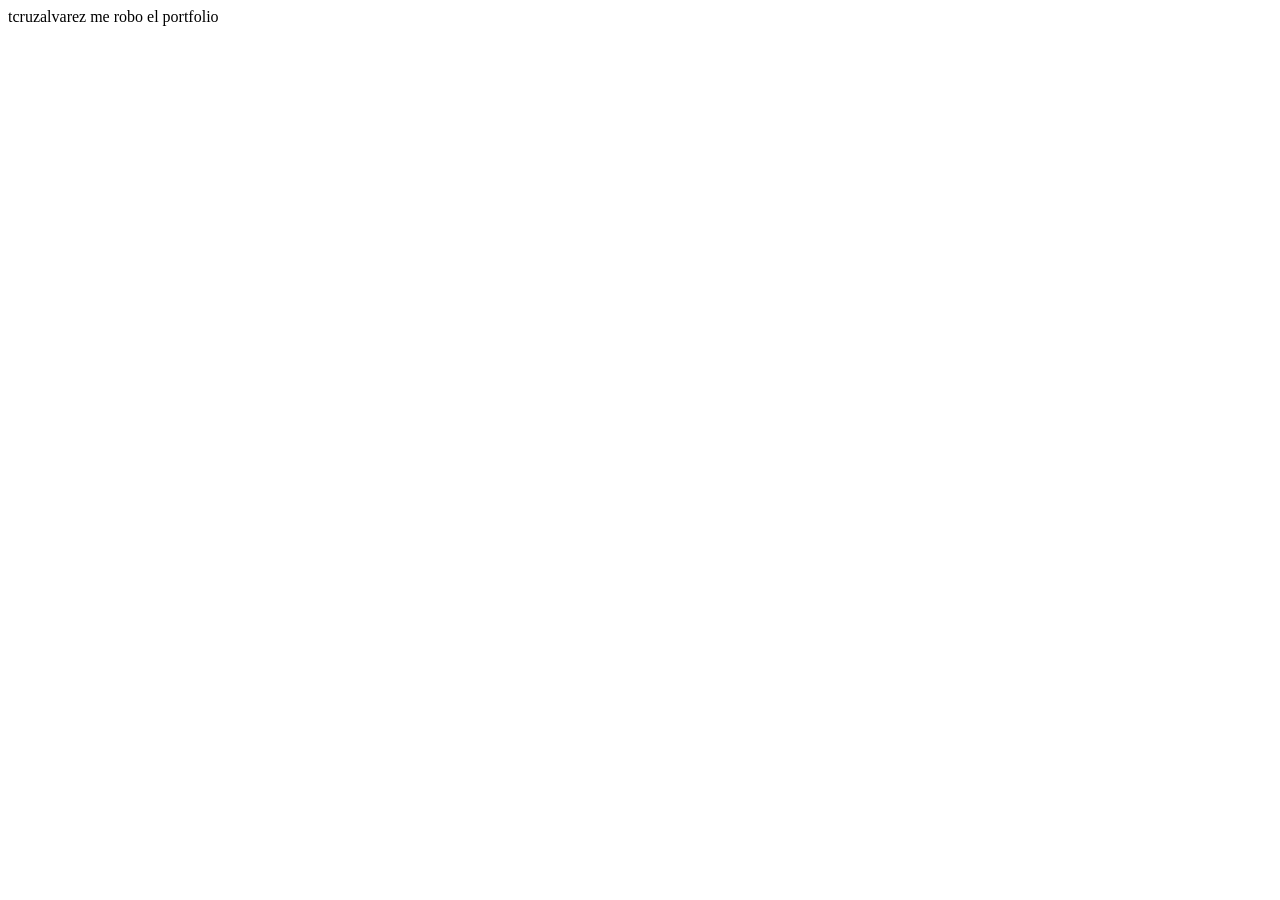
==== index.html @ fd971188 "cree el portfolio en la cuenta de otro pibe pido disculpas" ====
<!DOCTYPE html>
<html lang="en">
<head>
    <meta charset="UTF-8">
    <meta name="viewport" content="width=device-width, initial-scale=1.0">
    <title>PORTFOLIO CABRERA</title>
</head>
<body>
    tcruzalvarez me robo el portfolio
</body>
</html>
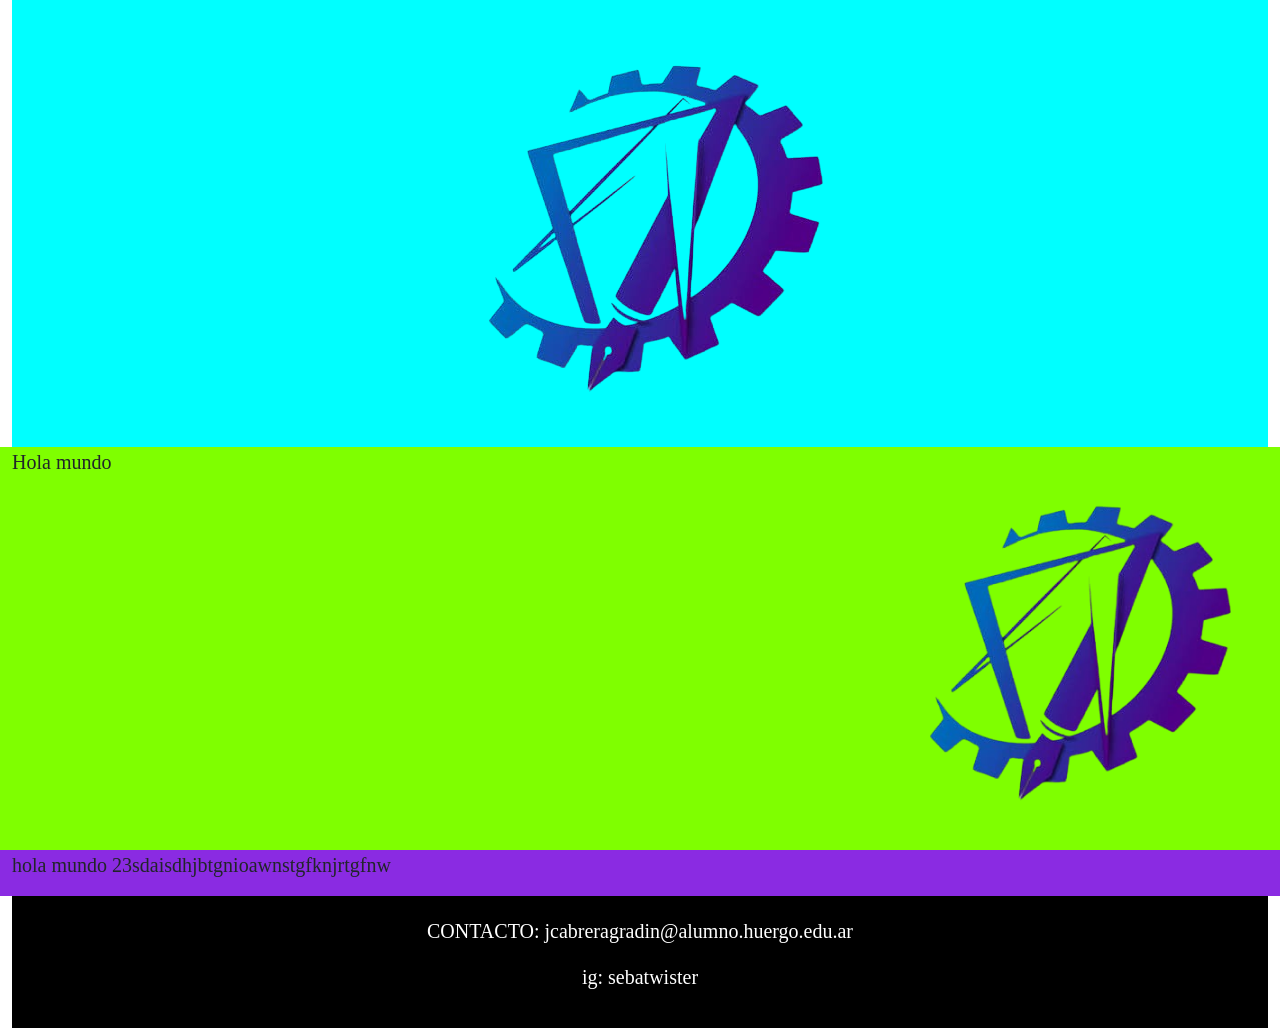
==== commit d05de847: "probando los canvas los colores más feos del pais" ====
--- a/index.html
+++ b/index.html
@@ -4,8 +4,32 @@
     <meta charset="UTF-8">
     <meta name="viewport" content="width=device-width, initial-scale=1.0">
     <title>PORTFOLIO CABRERA</title>
+    <link rel="stylesheet" href="background.css">
+    <link href="https://cdn.jsdelivr.net/npm/bootstrap@5.3.8/dist/css/bootstrap.min.css" rel="stylesheet">
 </head>
 <body>
-    tcruzalvarez me robo el portfolio
+    <div class="container-fluid">
+    <div class="contenedor">    
+        <center><img src="images/logo_huergo.png" alt="Logo Huergo"></center>
+    </div>
+    <div class="row primerRectangulo">
+        <div class="col-8">
+            <p>Hola mundo</p>
+        </div>
+        <div class="col-4">
+            <img src="images/logo_huergo.png" alt="Logo Huergo" class="img-fluid">
+        </div>
+    </div>
+    <div class="row segundoRectangulo">
+        <div class="col-4">
+            <p>hola mundo 23sdaisdhjbtgnioawnstgfknjrtgfnw</p>
+        </div>
+    </div>
+    <footer>
+        <p>CONTACTO: jcabreragradin@alumno.huergo.edu.ar</p>
+        <p>ig: sebatwister</p>
+    </footer>
+    </div>
 </body>
+
 </html>
--- a/background.css
+++ b/background.css
@@ -0,0 +1,36 @@
+body {
+    margin: 0;
+    min-height: 100vh;
+    display: flex;
+    flex-direction: column;
+}
+
+
+h1 {
+  color: white;
+  text-align: center;
+}
+
+p {
+  font-family:Georgia, 'Times New Roman', Times, serif;
+  font-size: 20px;
+}
+
+footer {
+    margin-top: auto;
+    background-color: black;
+    color: white;
+    text-align: center;
+    padding: 20px;
+}
+
+.primerRectangulo {
+  background-color: chartreuse;
+}
+
+.segundoRectangulo {
+  background-color: blueviolet;
+}
+.contenedor{
+  background-color: aqua;
+}
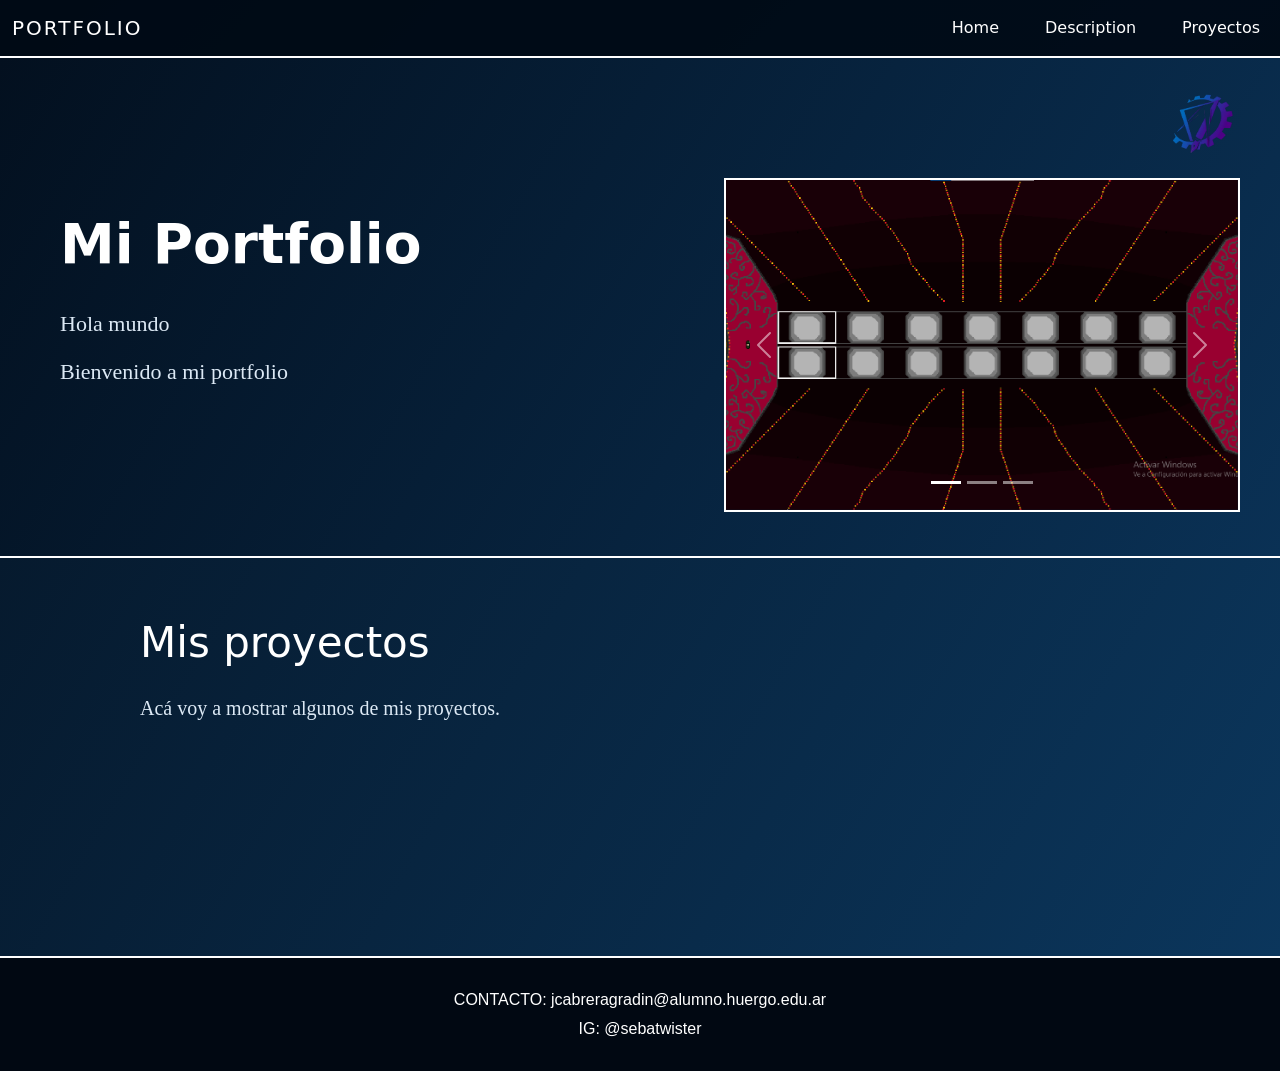
==== commit b305c1e4: "le cmabie todos los colores paso de horrible a feo" ====
--- a/index.html
+++ b/index.html
@@ -1,5 +1,5 @@
 <!DOCTYPE html>
-<html lang="en">
+<html lang="es">
 <head>
     <meta charset="UTF-8">
     <meta name="viewport" content="width=device-width, initial-scale=1.0">
@@ -8,28 +8,64 @@
     <link href="https://cdn.jsdelivr.net/npm/bootstrap@5.3.8/dist/css/bootstrap.min.css" rel="stylesheet">
 </head>
 <body>
-    <div class="container-fluid">
-    <div class="contenedor">    
-        <center><img src="images/logo_huergo.png" alt="Logo Huergo"></center>
-    </div>
-    <div class="row primerRectangulo">
-        <div class="col-8">
+    <nav class="navbar navbar-expand-lg navbar-dark barra">
+        <div class="container-fluid">
+            <a class="navbar-brand" href="#">PORTFOLIO</a>
+            <div class="navbar-nav ms-auto">
+                <a class="nav-link" href="#">Home</a>
+                <a class="nav-link" href="#">Description</a>
+                <a class="nav-link" href="#">Proyectos</a>
+            </div>
+        </div>
+    </nav>
+    <section class="primerRectangulo">
+        <div class="texto">
+            <h1>Mi Portfolio</h1>
             <p>Hola mundo</p>
+            <p>Bienvenido a mi portfolio</p>
         </div>
-        <div class="col-4">
-            <img src="images/logo_huergo.png" alt="Logo Huergo" class="img-fluid">
+        <div class="parteDerecha">
+            <div class="logoHuergo">
+                <img src="images/logo_huergo.png" alt="Logo Huergo">
+            </div>
+            <div id="carouselExampleIndicators" class="carousel slide" data-bs-ride="carousel" data-bs-interval="3000">
+                <div class="carousel-indicators">
+                    <button type="button" data-bs-target="#carouselExampleIndicators" data-bs-slide-to="0" class="active" aria-current="true" aria-label="Slide 1"></button>
+                    <button type="button" data-bs-target="#carouselExampleIndicators" data-bs-slide-to="1" aria-label="Slide 2"></button>
+                    <button type="button" data-bs-target="#carouselExampleIndicators" data-bs-slide-to="2" aria-label="Slide 3"></button>
+                </div>
+                <div class="carousel-inner">
+                    <div class="carousel-item active">
+                        <img src="images/jdc/glases.png" class="d-block w-100" alt="Juego de los vidrios">
+                    </div>
+                    <div class="carousel-item">
+                        <img src="images/jdc/rope.png" class="d-block w-100" alt="Tira la cuerda">
+                    </div>
+                    <div class="carousel-item">
+                        <img src="images/jdc/bubbles.png" class="d-block w-100" alt="Juego de las canicas">
+                    </div>
+                </div>
+                <button class="carousel-control-prev" type="button" data-bs-target="#carouselExampleIndicators" data-bs-slide="prev">
+                    <span class="carousel-control-prev-icon" aria-hidden="true"></span>
+                    <span class="visually-hidden">Anterior</span>
+                </button>
+                <button class="carousel-control-next" type="button" data-bs-target="#carouselExampleIndicators" data-bs-slide="next">
+                    <span class="carousel-control-next-icon" aria-hidden="true"></span>
+                    <span class="visually-hidden">Siguiente</span>
+                </button>
+            </div>
         </div>
-    </div>
-    <div class="row segundoRectangulo">
-        <div class="col-4">
-            <p>hola mundo 23sdaisdhjbtgnioawnstgfknjrtgfnw</p>
+    </section>
+    <section class="segundoRectangulo">
+        <div class="contenido">
+            <h2>Mis proyectos</h2>
+            <p>Acá voy a mostrar algunos de mis proyectos.</p>
         </div>
-    </div>
+    </section>
     <footer>
         <p>CONTACTO: jcabreragradin@alumno.huergo.edu.ar</p>
-        <p>ig: sebatwister</p>
+        <p>IG: @sebatwister</p>
     </footer>
-    </div>
+    <script src="https://cdn.jsdelivr.net/npm/bootstrap@5.3.8/dist/js/bootstrap.bundle.min.js"></script>
 </body>
-
 </html>
--- a/background.css
+++ b/background.css
@@ -1,36 +1,166 @@
+* {
+    box-sizing: border-box;
+}
+html,
 body {
     margin: 0;
+    padding: 0;
+    width: 100%;
     min-height: 100vh;
+}
+body {
+    background: linear-gradient(135deg, #020b16, #06213b, #031222);
+    color: white;
+    font-family: Arial, sans-serif;
+}
+.barra {
+    width: 100%;
+    padding: 15px 40px;
+    background-color: rgba(0, 10, 22, 0.9);
+    border-bottom: 2px solid white;
+}
+.navbar-brand {
+    font-size: 24px;
+    color: white !important;
+    letter-spacing: 2px;
+}
+.nav-link {
+    color: white !important;
+    font-size: 18px;
+    margin-left: 30px;
+    transition: 0.2s;
+}
+.nav-link:hover {
+    color: #a8cfff !important;
+}
+.primerRectangulo {
+    width: 100%;
+    min-height: 500px;
+    display: flex;
+    position: relative;
+    border-bottom: 2px solid white;
+    background: linear-gradient(120deg, #03101f, #0a3155);
+}
+.texto {
+    width: 55%;
+    padding: 100px 60px;
     display: flex;
     flex-direction: column;
+    justify-content: center;
 }
-
-
-h1 {
-  color: white;
-  text-align: center;
+.texto h1 {
+    font-size: 55px;
+    margin-bottom: 30px;
+    color: white;
+    font-weight: bold;
 }
-
-p {
-  font-family:Georgia, 'Times New Roman', Times, serif;
-  font-size: 20px;
+.texto p {
+    font-family: Georgia, "Times New Roman", Times, serif;
+    font-size: 22px;
+    color: #dce9f5;
+    margin-bottom: 15px;
 }
-
+.parteDerecha {
+    width: 45%;
+    padding: 20px 40px 40px 20px;
+    display: flex;
+    flex-direction: column;
+    align-items: center;
+}
+.logoHuergo {
+    width: 100%;
+    height: 90px;
+    display: flex;
+    justify-content: flex-end;
+    align-items: center;
+    margin-bottom: 10px;
+}
+.logoHuergo img {
+    max-width: 150px;
+    max-height: 80px;
+    object-fit: contain;
+}
+.carousel {
+    width: 100%;
+    border: 2px solid white;
+    overflow: hidden;
+}
+.carousel-inner {
+    width: 100%;
+}
+.carousel-item {
+    width: 100%;
+}
+.carousel-item img {
+    width: 100%;
+    height: 330px;
+    object-fit: cover;
+    display: block;
+}
+.segundoRectangulo {
+    width: 100%;
+    min-height: 400px;
+    padding: 60px;
+    background: linear-gradient(120deg, #061a2e, #0b365c);
+    border-bottom: 2px solid white;
+}
+.contenido {
+    max-width: 1000px;
+    margin: auto;
+}
+.contenido h2 {
+    color: white;
+    font-size: 42px;
+    margin-bottom: 25px;
+}
+.contenido p {
+    font-family: Georgia, "Times New Roman", Times, serif;
+    font-size: 20px;
+    color: #dce9f5;
+}
 footer {
-    margin-top: auto;
-    background-color: black;
+    width: 100%;
+    padding: 25px;
+    text-align: center;
+    background-color: #010812;
     color: white;
-    text-align: center;
-    padding: 20px;
 }
-
-.primerRectangulo {
-  background-color: chartreuse;
+footer p {
+    margin: 5px 0;
+    font-family: Arial, sans-serif;
+    font-size: 16px;
 }
-
-.segundoRectangulo {
-  background-color: blueviolet;
-}
-.contenedor{
-  background-color: aqua;
+@media (max-width: 768px) {
+    .barra {
+        padding: 15px 20px;
+    }
+    .navbar-nav {
+        margin-top: 10px;
+    }
+    .nav-link {
+        margin-left: 0;
+    }
+    .primerRectangulo {
+        flex-direction: column;
+    }
+    .texto {
+        width: 100%;
+        padding: 60px 30px;
+    }
+    .texto h1 {
+        font-size: 40px;
+    }
+    .parteDerecha {
+        width: 100%;
+        padding: 20px;
+    }
+    .logoHuergo {
+        justify-content: center;
+    }
+    .carousel-item img {
+        height: 280px;
+    }
+    .segundoRectangulo {
+        padding: 40px 25px;
+    }
 }
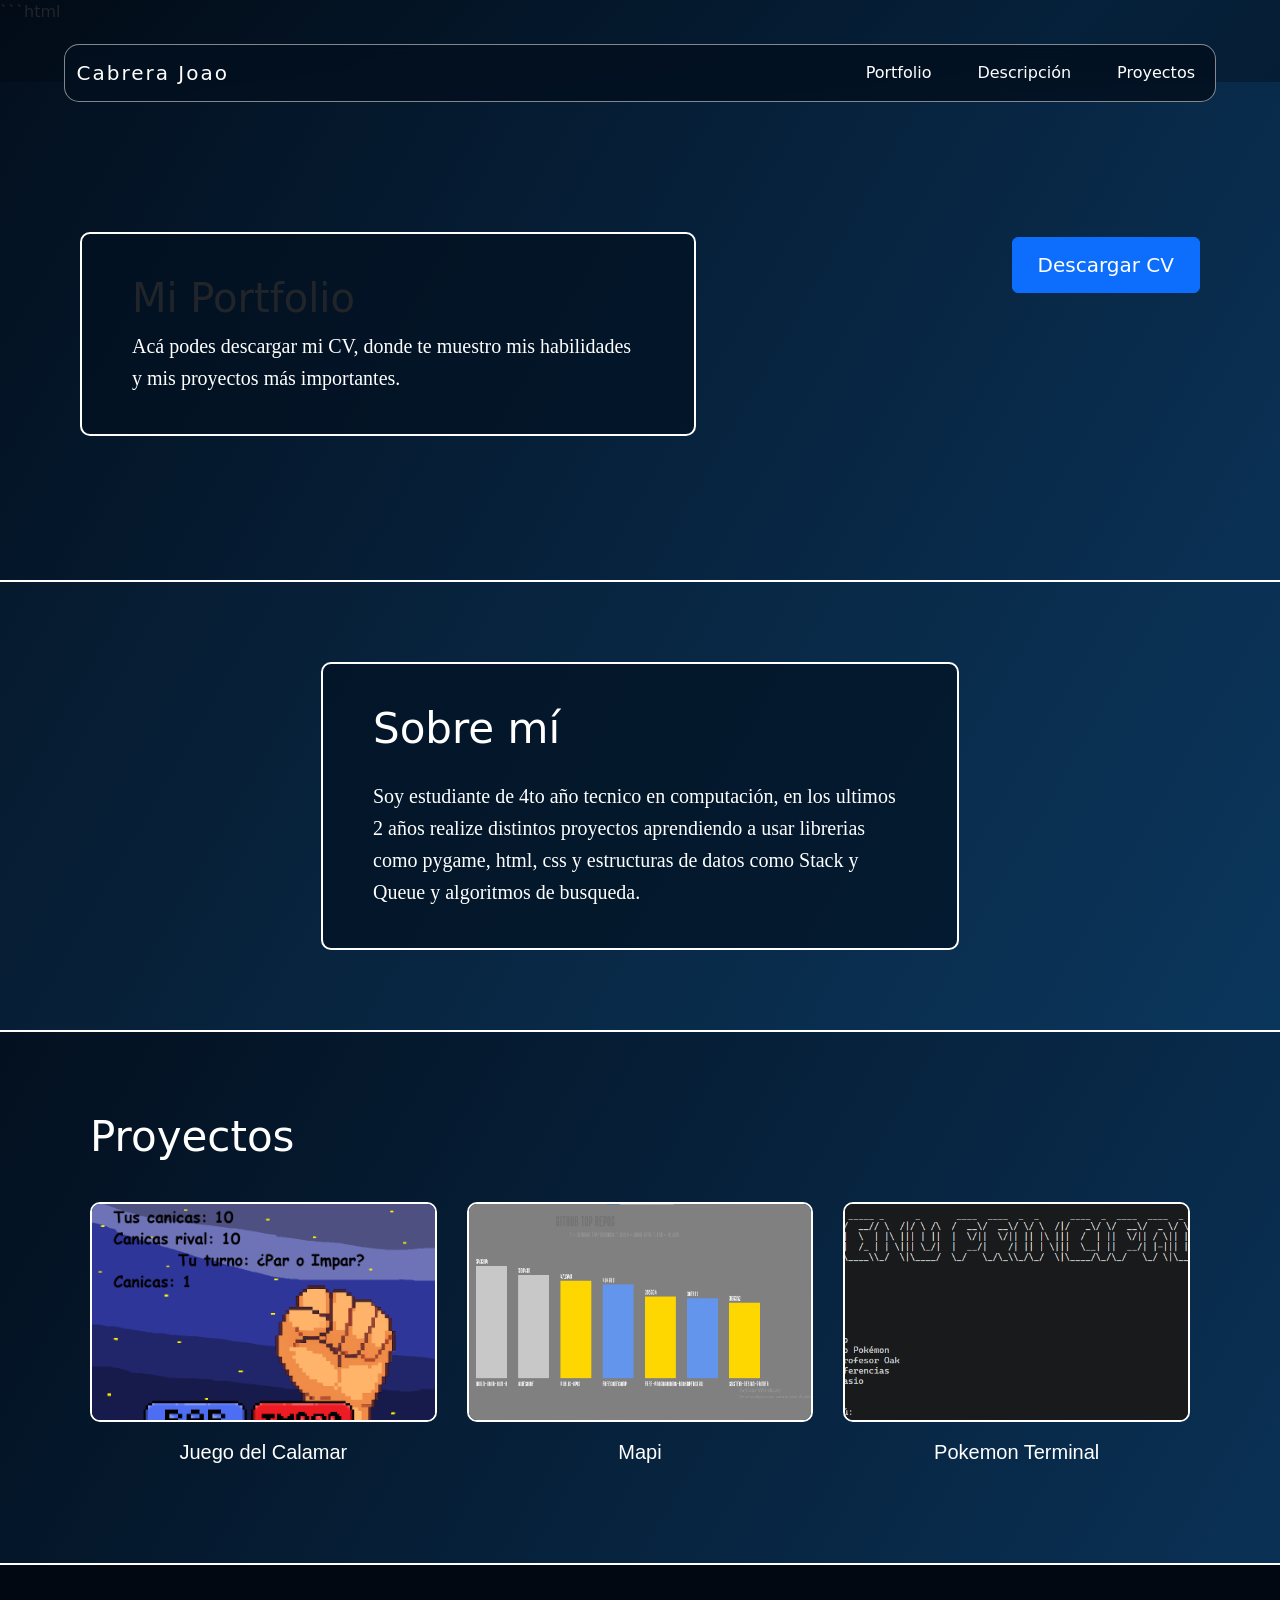
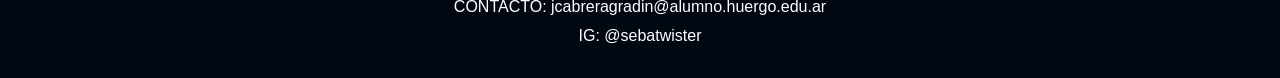
==== commit b1ec4f96: "termine la pagina 70% artesanal" ====
--- a/index.html
+++ b/index.html
@@ -1,3 +1,4 @@
+```html
 <!DOCTYPE html>
 <html lang="es">
 <head>
@@ -10,62 +11,61 @@
 <body>
     <nav class="navbar navbar-expand-lg navbar-dark barra">
         <div class="container-fluid">
-            <a class="navbar-brand" href="#">PORTFOLIO</a>
+            <a class="navbar-brand" href="index.html">Cabrera Joao</a>
             <div class="navbar-nav ms-auto">
-                <a class="nav-link" href="#">Home</a>
-                <a class="nav-link" href="#">Description</a>
-                <a class="nav-link" href="#">Proyectos</a>
+                <a class="nav-link" href="#">Portfolio</a>
+                <a class="nav-link" href="#Descripcion">Descripción</a>
+                <a class="nav-link" href="#Proyecto">Proyectos</a>
             </div>
         </div>
     </nav>
-    <section class="primerRectangulo">
-        <div class="texto">
-            <h1>Mi Portfolio</h1>
-            <p>Hola mundo</p>
-            <p>Bienvenido a mi portfolio</p>
-        </div>
-        <div class="parteDerecha">
-            <div class="logoHuergo">
-                <img src="images/logo_huergo.png" alt="Logo Huergo">
+    <main class="contenido-principal">
+        <section class="primerRectangulo">
+            <div class="cuadroDescripcion">
+                <h1>Mi Portfolio</h1>
+                <p>Acá podes descargar mi CV, donde te muestro mis habilidades y mis proyectos más importantes.</p>
             </div>
-            <div id="carouselExampleIndicators" class="carousel slide" data-bs-ride="carousel" data-bs-interval="3000">
-                <div class="carousel-indicators">
-                    <button type="button" data-bs-target="#carouselExampleIndicators" data-bs-slide-to="0" class="active" aria-current="true" aria-label="Slide 1"></button>
-                    <button type="button" data-bs-target="#carouselExampleIndicators" data-bs-slide-to="1" aria-label="Slide 2"></button>
-                    <button type="button" data-bs-target="#carouselExampleIndicators" data-bs-slide-to="2" aria-label="Slide 3"></button>
+            <div class="cv">
+                <a href="images/cv.png" download class="btn btn-primary">Descargar CV</a>
+            </div>
+        </section>
+        <section class="segundoRectangulo" id="Descripcion">
+            <div class="cuadroDescripcion">
+                <h2>Sobre mí</h2>
+                <p>Soy estudiante de 4to año tecnico en computación, en los ultimos 2 años realize distintos proyectos aprendiendo a usar librerias como pygame, html, css y estructuras de datos como Stack y Queue y algoritmos de busqueda.</p>
+            </div>
+        </section>
+        <section class="tercerRectangulo" id="Proyecto">
+            <div class="contenido">
+                <h2>Proyectos</h2>
+                <div class="proyectos">
+                    <a href="jdc.html" class="proyecto">
+                        <div class="imagenProyecto">
+                            <img src="images/jdc/bubbles.png" alt="Juego del Calamar">
+                        </div>
+                        <p>Juego del Calamar</p>
+                    </a>
+                    <a href="mapi.html" class="proyecto">
+                        <div class="imagenProyecto">
+                            <img src="images/mapi/git.png" alt="Mapi">
+                        </div>
+                        <p>Mapi</p>
+                    </a>
+                    <a href="pkmn.html" class="proyecto">
+                        <div class="imagenProyecto">
+                            <img src="images/pkmn/menu.png" alt="Pokemon Terminal">
+                        </div>
+                        <p>Pokemon Terminal</p>
+                    </a>
                 </div>
-                <div class="carousel-inner">
-                    <div class="carousel-item active">
-                        <img src="images/jdc/glases.png" class="d-block w-100" alt="Juego de los vidrios">
-                    </div>
-                    <div class="carousel-item">
-                        <img src="images/jdc/rope.png" class="d-block w-100" alt="Tira la cuerda">
-                    </div>
-                    <div class="carousel-item">
-                        <img src="images/jdc/bubbles.png" class="d-block w-100" alt="Juego de las canicas">
-                    </div>
-                </div>
-                <button class="carousel-control-prev" type="button" data-bs-target="#carouselExampleIndicators" data-bs-slide="prev">
-                    <span class="carousel-control-prev-icon" aria-hidden="true"></span>
-                    <span class="visually-hidden">Anterior</span>
-                </button>
-                <button class="carousel-control-next" type="button" data-bs-target="#carouselExampleIndicators" data-bs-slide="next">
-                    <span class="carousel-control-next-icon" aria-hidden="true"></span>
-                    <span class="visually-hidden">Siguiente</span>
-                </button>
             </div>
-        </div>
-    </section>
-    <section class="segundoRectangulo">
-        <div class="contenido">
-            <h2>Mis proyectos</h2>
-            <p>Acá voy a mostrar algunos de mis proyectos.</p>
-        </div>
-    </section>
+        </section>
+    </main>
     <footer>
         <p>CONTACTO: jcabreragradin@alumno.huergo.edu.ar</p>
         <p>IG: @sebatwister</p>
     </footer>
     <script src="https://cdn.jsdelivr.net/npm/bootstrap@5.3.8/dist/js/bootstrap.bundle.min.js"></script>
 </body>
-</html>+</html>
+
--- a/background.css
+++ b/background.css
@@ -6,18 +6,32 @@
     margin: 0;
     padding: 0;
     width: 100%;
-    min-height: 100vh;
+    height: 100%;
 }
 body {
     background: linear-gradient(135deg, #020b16, #06213b, #031222);
     color: white;
     font-family: Arial, sans-serif;
+    display: flex;
+    flex-direction: column;
+    min-height: 100vh;
+}
+.contenido-principal {
+    flex: 1 0 auto;
 }
 .barra {
-    width: 100%;
-    padding: 15px 40px;
-    background-color: rgba(0, 10, 22, 0.9);
-    border-bottom: 2px solid white;
+    position: fixed;
+    top: 20px;
+    left: 50%;
+    transform: translateX(-50%);
+    width: 90%;
+    max-width: 1400px;
+    padding: 12px 30px;
+    background-color: rgba(3, 16, 31, 0.85);
+    border: 1px solid rgba(255, 255, 255, 0.5);
+    border-radius: 15px;
+    z-index: 2000;
+    backdrop-filter: blur(8px);
 }
 .navbar-brand {
     font-size: 24px;
@@ -33,79 +47,163 @@
 .nav-link:hover {
     color: #a8cfff !important;
 }
+.Intro {
+    padding: 150px 60px 80px;
+}
+.Intro .row {
+    row-gap: 40px;
+}
+#carouselExample {
+    border: 2px solid rgba(255, 255, 255, 0.5);
+    border-radius: 12px;
+    overflow: hidden;
+    background-color: rgba(3, 16, 31, 0.65);
+}
+.carousel-item img {
+    width: 100%;
+    height: auto;
+    max-height: 70vh;
+    object-fit: contain;
+    display: block;
+    margin: 0 auto;
+}
+.texto {
+    color: #ffffff;
+}
+.texto h1 {
+    color: #ffffff;
+    font-size: 45px;
+    font-weight: bold;
+    margin-bottom: 20px;
+}
+.texto p {
+    color: #ffffff;
+    font-family: Georgia, "Times New Roman", Times, serif;
+    font-size: 20px;
+    line-height: 1.6;
+    margin-bottom: 25px;
+}
+.btn-github {
+    display: inline-flex;
+    align-items: center;
+    gap: 10px;
+    padding: 12px 26px;
+    font-size: 17px;
+    font-weight: 600;
+    color: #ffffff;
+    text-decoration: none;
+    background: linear-gradient(135deg, #1f2937, #0d1117);
+    border: 1px solid rgba(255, 255, 255, 0.25);
+    border-radius: 50px;
+    box-shadow: 0 4px 14px rgba(0, 0, 0, 0.4);
+    transition: transform 0.25s ease, box-shadow 0.25s ease, background 0.25s ease, border-color 0.25s ease;
+}
+.btn-github i {
+    font-size: 20px;
+    transition: transform 0.25s ease;
+}
+.btn-github:hover {
+    color: #ffffff;
+    background: linear-gradient(135deg, #2b3644, #14181f);
+    border-color: rgba(168, 207, 255, 0.6);
+    transform: translateY(-3px);
+    box-shadow: 0 8px 22px rgba(168, 207, 255, 0.25);
+}
+.btn-github:hover i {
+    transform: rotate(-8deg) scale(1.1);
+}
+.btn-github:active {
+    transform: translateY(-1px);
+}
 .primerRectangulo {
     width: 100%;
     min-height: 500px;
+    padding: 150px 80px 80px;
     display: flex;
-    position: relative;
+    align-items: flex-start;
+    justify-content: space-between;
     border-bottom: 2px solid white;
     background: linear-gradient(120deg, #03101f, #0a3155);
 }
-.texto {
-    width: 55%;
-    padding: 100px 60px;
-    display: flex;
-    flex-direction: column;
-    justify-content: center;
-}
-.texto h1 {
-    font-size: 55px;
-    margin-bottom: 30px;
+.presentacion {
+    width: 65%;
+}
+.presentacion h1 {
+    font-size: 65px;
+    margin: 0 0 25px;
     color: white;
     font-weight: bold;
 }
-.texto p {
+.presentacion p {
+    max-width: 750px;
     font-family: Georgia, "Times New Roman", Times, serif;
     font-size: 22px;
-    color: #dce9f5;
-    margin-bottom: 15px;
-}
-.parteDerecha {
-    width: 45%;
-    padding: 20px 40px 40px 20px;
+    line-height: 1.6;
+    color: white;
+    margin: 0;
+}
+.cv {
+    padding-top: 5px;
+}
+.cv .btn {
+    font-size: 20px;
+    padding: 12px 25px;
+}
+.segundoRectangulo {
+    width: 100%;
+    min-height: 450px;
+    padding: 80px 60px;
     display: flex;
-    flex-direction: column;
     align-items: center;
-}
-.logoHuergo {
-    width: 100%;
-    height: 90px;
-    display: flex;
-    justify-content: flex-end;
-    align-items: center;
-    margin-bottom: 10px;
-}
-.logoHuergo img {
-    max-width: 150px;
-    max-height: 80px;
-    object-fit: contain;
-}
-.carousel {
-    width: 100%;
+    justify-content: center;
+    gap: 50px;
+    background: linear-gradient(120deg, #061a2e, #0b365c);
+    border-bottom: 2px solid white;
+}
+.cuadroDescripcion {
+    width: 55%;
+    max-width: 850px;
+    padding: 40px 50px;
+    background-color: rgba(3, 16, 31, 0.65);
     border: 2px solid white;
+    border-radius: 10px;
+}
+.cuadroDescripcion h2 {
+    color: white;
+    font-size: 42px;
+    margin-bottom: 25px;
+}
+.cuadroDescripcion p {
+    font-family: Georgia, "Times New Roman", Times, serif;
+    font-size: 20px;
+    line-height: 1.6;
+    color: white;
+    margin: 0;
+}
+.imagenDescripcion {
+    width: 35%;
+    max-width: 450px;
+    height: 300px;
     overflow: hidden;
-}
-.carousel-inner {
-    width: 100%;
-}
-.carousel-item {
-    width: 100%;
-}
-.carousel-item img {
-    width: 100%;
-    height: 330px;
+    border: 2px solid white;
+    border-radius: 10px;
+    background-color: rgba(3, 16, 31, 0.65);
+}
+.imagenDescripcion img {
+    width: 100%;
+    height: 100%;
     object-fit: cover;
     display: block;
 }
-.segundoRectangulo {
-    width: 100%;
-    min-height: 400px;
-    padding: 60px;
-    background: linear-gradient(120deg, #061a2e, #0b365c);
+.tercerRectangulo {
+    width: 100%;
+    min-height: 500px;
+    padding: 80px 60px;
+    background: linear-gradient(120deg, #03101f, #0a3155);
     border-bottom: 2px solid white;
 }
 .contenido {
-    max-width: 1000px;
+    max-width: 1100px;
     margin: auto;
 }
 .contenido h2 {
@@ -113,12 +211,43 @@
     font-size: 42px;
     margin-bottom: 25px;
 }
-.contenido p {
-    font-family: Georgia, "Times New Roman", Times, serif;
-    font-size: 20px;
-    color: #dce9f5;
+.proyectos {
+    display: flex;
+    justify-content: space-between;
+    gap: 30px;
+    margin-top: 40px;
+}
+.proyecto {
+    width: 33.33%;
+    text-decoration: none;
+    color: white;
+    text-align: center;
+}
+.imagenProyecto {
+    width: 100%;
+    height: 220px;
+    overflow: hidden;
+    border: 2px solid white;
+    border-radius: 10px;
+}
+.imagenProyecto img {
+    width: 100%;
+    height: 100%;
+    object-fit: cover;
+    display: block;
+    transition: transform 0.3s ease;
+}
+.proyecto:hover .imagenProyecto img {
+    transform: scale(1.15);
+}
+.proyecto p {
+    margin-top: 15px;
+    font-family: Arial, sans-serif;
+    font-size: 20px;
+    color: white;
 }
 footer {
+    flex-shrink: 0;
     width: 100%;
     padding: 25px;
     text-align: center;
@@ -140,27 +269,60 @@
     .nav-link {
         margin-left: 0;
     }
+    .Intro {
+        padding: 140px 25px 50px;
+    }
+    .carousel-item img {
+        max-height: 50vh;
+    }
+    .texto h1 {
+        font-size: 34px;
+    }
     .primerRectangulo {
         flex-direction: column;
-    }
-    .texto {
+        align-items: flex-start;
+        gap: 40px;
+        padding: 150px 30px 60px;
+    }
+    .presentacion {
         width: 100%;
+    }
+    .presentacion h1 {
+        font-size: 45px;
+    }
+    .presentacion p {
+        font-size: 19px;
+    }
+    .segundoRectangulo {
+        padding: 50px 25px;
+        flex-direction: column;
+        gap: 30px;
+    }
+    .cuadroDescripcion {
+        width: 100%;
+        padding: 35px 25px;
+    }
+    .cuadroDescripcion h2 {
+        font-size: 35px;
+    }
+    .cuadroDescripcion p {
+        font-size: 18px;
+    }
+    .imagenDescripcion {
+        width: 100%;
+        max-width: none;
+        height: 280px;
+    }
+    .tercerRectangulo {
         padding: 60px 30px;
     }
-    .texto h1 {
-        font-size: 40px;
-    }
-    .parteDerecha {
+    .proyectos {
+        flex-direction: column;
+    }
+    .proyecto {
         width: 100%;
-        padding: 20px;
-    }
-    .logoHuergo {
-        justify-content: center;
-    }
-    .carousel-item img {
+    }
+    .imagenProyecto {
         height: 280px;
     }
-    .segundoRectangulo {
-        padding: 40px 25px;
-    }
 }
